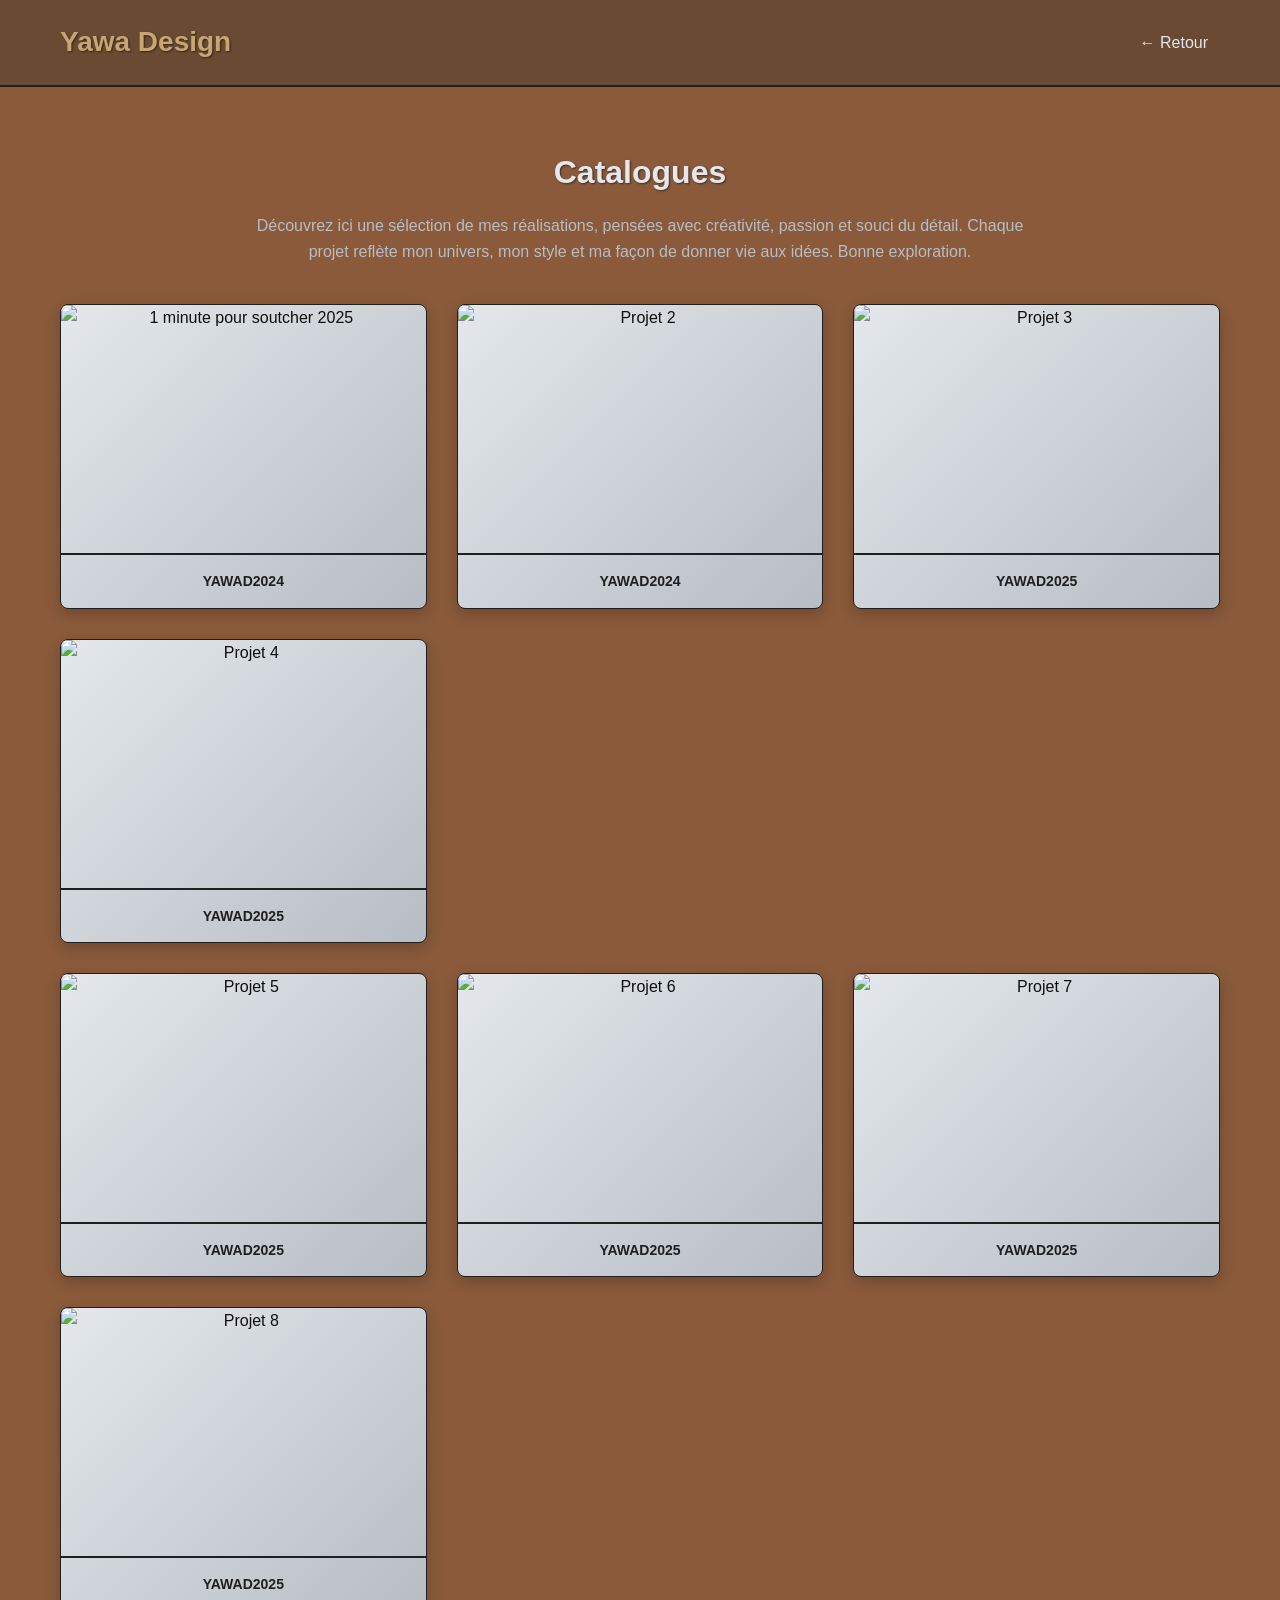
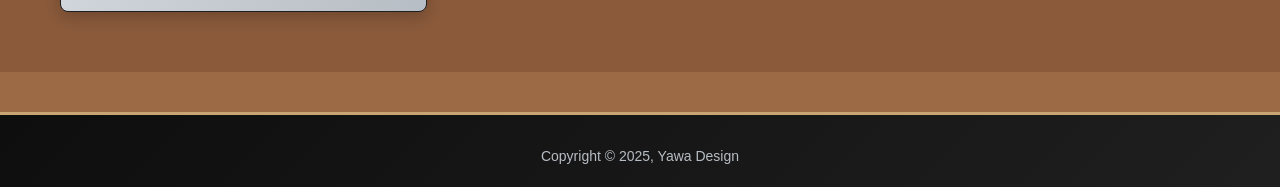
==== indexe1.html @ ac6c80ab "Add files via upload" ====
<!DOCTYPE html>
<html lang="fr">
<head>
    <meta charset="UTF-8">
    <meta name="viewport" content="width=device-width, initial-scale=1.0">
    <title>Yawa Design - Portfolio</title>
    <link rel="stylesheet" href="style1.css">
</head>
<body>
    <!-- En-tête -->
    <header>
        <div class="container">
            <div class="header-content">
                <div class="logo">Yawa Design</div>
                <a href="index.html" class="nav-back">
                    ← Retour
                </a>
            </div>
        </div>
    </header>

    <!-- Section Portfolio -->
    <section class="new-arrivals">
        <div class="container">
            <h2 class="section-title">Catalogues</h2>
            <p class="section-subtitle">Découvrez ici une sélection de mes réalisations, pensées avec créativité, passion et souci du détail. Chaque projet reflète mon univers, mon style et ma façon de donner vie aux idées. Bonne exploration.</p>
            
            <div class="products-grid">
                <!-- Projet 1 -->
                <div class="product-card" onclick="openLightbox(0)">
                    <div class="product-image">
                        <img src="flyers/1-minute-pour-soutcher-2025.jpg" alt="1 minute pour soutcher 2025">
                    </div>
                    <div class="product-info">
                        <div class="product-code">YAWAD2024</div>
                    </div>
                </div>
                
                <!-- Projet 2 -->
                <div class="product-card" onclick="openLightbox(1)">
                    <div class="product-image">
                        <img src="flyers/2.jpg" alt="Projet 2">
                    </div>
                    <div class="product-info">
                        <div class="product-code">YAWAD2024</div>
                    </div>
                </div>
                
                <!-- Projet 3 -->
                <div class="product-card" onclick="openLightbox(2)">
                    <div class="product-image">
                        <img src="flyers/3.jpg" alt="Projet 3">
                    </div>
                    <div class="product-info">
                        <div class="product-code">YAWAD2025</div>
                    </div>
                </div>
                
                <!-- Projet 4 -->
                <div class="product-card" onclick="openLightbox(3)">
                    <div class="product-image">
                        <img src="flyers/4.jpg" alt="Projet 4">
                    </div>
                    <div class="product-info">
                        <div class="product-code">YAWAD2025</div>
                    </div>
                </div>
            </div>
            
            <div class="products-grid">
                <!-- Projet 5 -->
                <div class="product-card" onclick="openLightbox(4)">
                    <div class="product-image">
                        <img src="flyers/5.jpg" alt="Projet 5">
                    </div>
                    <div class="product-info">
                        <div class="product-code">YAWAD2025</div>
                    </div>
                </div>
                
                <!-- Projet 6 -->
                <div class="product-card" onclick="openLightbox(5)">
                    <div class="product-image">
                        <img src="flyers/6.jpg" alt="Projet 6">
                    </div>
                    <div class="product-info">
                        <div class="product-code">YAWAD2025</div>
                    </div>
                </div>
                
                <!-- Projet 7 -->
                <div class="product-card" onclick="openLightbox(6)">
                    <div class="product-image">
                        <img src="flyers/7.png" alt="Projet 7">
                    </div>
                    <div class="product-info">
                        <div class="product-code">YAWAD2025</div>
                    </div>
                </div>
                
                <!-- Projet 8 -->
                <div class="product-card" onclick="openLightbox(7)">
                    <div class="product-image">
                        <img src="flyers/YNNOTECH.jpg" alt="Projet 8">
                    </div>
                    <div class="product-info">
                        <div class="product-code">YAWAD2025</div>
                    </div>
                </div>
            </div>
        </div>
    </section>

    <!-- Lightbox -->
    <div class="lightbox" id="lightbox">
        <div class="lightbox-content">
            <img id="lightbox-img" src="" alt="">
            <button class="lightbox-close" onclick="closeLightbox()">&times;</button>
            <div class="lightbox-nav">
                <button class="lightbox-prev" onclick="changeImage(-1)">&#10094;</button>
                <button class="lightbox-next" onclick="changeImage(1)">&#10095;</button>
            </div>
        </div>
    </div>

    <!-- Pied de page -->
    <footer>
        <div class="container">
            <div class="footer-bottom">
                <p>Copyright © 2025, Yawa Design</p>
            </div>
        </div>
    </footer>

    <script src="script.js"></script>
</body>
</html>
---- style1.css ----
/* Styles généraux */
* {
    margin: 0;
    padding: 0;
    box-sizing: border-box;
    font-family: 'Segoe UI', Tahoma, Geneva, Verdana, sans-serif;
}

body {
    background-color: #9C6B45; /* Marron chaud */
    color: #0E0E0E; /* Noir */
    line-height: 1.6;
}

.container {
    max-width: 1200px;
    margin: 0 auto;
    padding: 0 20px;
}

/* En-tête */
header {
    background-color: #6A4A32; /* Brun foncé */
    box-shadow: 0 2px 10px rgba(0,0,0,0.3);
    padding: 20px 0;
    border-bottom: 2px solid #1F1F1F; /* Gris très foncé */
}

.header-content {
    display: flex;
    justify-content: space-between;
    align-items: center;
}

.logo {
    font-size: 28px;
    font-weight: bold;
    color: #C8A573; /* Beige doré */
    text-shadow: 1px 1px 2px rgba(0,0,0,0.5);
}

.nav-back {
    color: #E4E8EC; /* Blanc cassé */
    text-decoration: none;
    font-weight: 500;
    transition: color 0.3s;
    padding: 8px 12px;
    border-radius: 4px;
}

.nav-back:hover {
    color: #C8A573; /* Beige doré */
    background-color: rgba(0,0,0,0.2);
}

/* Section Portfolio */
.new-arrivals {
    padding: 60px 0;
    background-color: #8A5A3B; /* Marron chaud plus foncé */
    text-align: center;
}

.section-title {
    font-size: 32px;
    margin-bottom: 15px;
    color: #E4E8EC; /* Blanc cassé */
    text-shadow: 1px 1px 2px rgba(0,0,0,0.5);
}

.section-subtitle {
    color: #B7BDC4; /* Gris moyen */
    margin-bottom: 40px;
    max-width: 800px;
    margin-left: auto;
    margin-right: auto;
    line-height: 1.6;
}

.products-grid {
    display: grid;
    grid-template-columns: repeat(auto-fill, minmax(280px, 1fr));
    gap: 30px;
    margin-top: 30px;
}

.product-card {
    background: linear-gradient(135deg, #E4E8EC 0%, #B7BDC4 100%); /* Blanc cassé vers gris moyen */
    border-radius: 8px;
    overflow: hidden;
    box-shadow: 0 5px 15px rgba(0,0,0,0.2);
    transition: transform 0.3s, box-shadow 0.3s;
    border: 1px solid #1F1F1F; /* Gris très foncé */
    cursor: pointer;
}

.product-card:hover {
    transform: translateY(-5px);
    box-shadow: 0 10px 25px rgba(0,0,0,0.3);
}

.product-image {
    height: 250px;
    overflow: hidden;
    display: flex;
    align-items: center;
    justify-content: center;
    border-bottom: 2px solid #1F1F1F; /* Gris très foncé */
}

.product-image img {
    width: 100%;
    height: 100%;
    object-fit: cover;
    transition: transform 0.5s;
}

.product-card:hover .product-image img {
    transform: scale(1.05);
}

.product-info {
    padding: 15px;
}

.product-code {
    color: #1F1F1F; /* Gris très foncé */
    font-size: 14px;
    font-weight: 600;
    text-align: center;
}

/* Lightbox */
.lightbox {
    display: none;
    position: fixed;
    top: 0;
    left: 0;
    width: 100%;
    height: 100%;
    background-color: rgba(0, 0, 0, 0.95);
    z-index: 1000;
    justify-content: center;
    align-items: center;
    opacity: 0;
    transition: opacity 0.3s ease;
}

.lightbox.active {
    display: flex;
    opacity: 1;
}

.lightbox-content {
    max-width: 90%;
    max-height: 90%;
    position: relative;
    display: flex;
    justify-content: center;
    align-items: center;
}

.lightbox-content img {
    max-width: 100%;
    max-height: 90vh;
    border-radius: 8px;
    box-shadow: 0 0 25px rgba(0,0,0,0.5);
    object-fit: contain;
}

.lightbox-close {
    position: absolute;
    top: -50px;
    right: 0;
    color: #E4E8EC; /* Blanc cassé */
    font-size: 35px;
    font-weight: bold;
    cursor: pointer;
    background: none;
    border: none;
    transition: color 0.3s;
    width: 40px;
    height: 40px;
    display: flex;
    align-items: center;
    justify-content: center;
}

.lightbox-close:hover {
    color: #C8A573; /* Beige doré */
}

.lightbox-nav {
    position: absolute;
    top: 50%;
    width: 100%;
    display: flex;
    justify-content: space-between;
    transform: translateY(-50%);
    padding: 0 20px;
}

.lightbox-prev, .lightbox-next {
    background-color: rgba(106, 74, 50, 0.8); /* Brun foncé avec transparence */
    color: #E4E8EC; /* Blanc cassé */
    border: none;
    width: 50px;
    height: 50px;
    border-radius: 50%;
    font-size: 20px;
    cursor: pointer;
    display: flex;
    justify-content: center;
    align-items: center;
    transition: all 0.3s;
    border: 2px solid #C8A573; /* Beige doré */
}

.lightbox-prev:hover, .lightbox-next:hover {
    background-color: #C8A573; /* Beige doré */
    color: #0E0E0E; /* Noir */
    transform: scale(1.1);
}

/* Pied de page */
footer {
    background: linear-gradient(135deg, #0E0E0E 0%, #1F1F1F 100%); /* Noir vers gris très foncé */
    color: #E4E8EC; /* Blanc cassé */
    padding: 30px 0 20px;
    border-top: 3px solid #C8A573; /* Beige doré */
    margin-top: 40px;
}

.footer-bottom {
    text-align: center;
    color: #B7BDC4; /* Gris moyen */
    font-size: 14px;
}

/* Responsive */
@media (max-width: 768px) {
    .header-content {
        flex-direction: column;
        text-align: center;
        gap: 15px;
    }
    
    .products-grid {
        grid-template-columns: repeat(auto-fill, minmax(250px, 1fr));
        gap: 20px;
    }
    
    .section-title {
        font-size: 28px;
    }
    
    .section-subtitle {
        font-size: 14px;
        padding: 0 15px;
    }
    
    .product-image {
        height: 200px;
    }
    
    .lightbox-prev, .lightbox-next {
        width: 40px;
        height: 40px;
        font-size: 16px;
    }
    
    .lightbox-close {
        top: -40px;
        font-size: 30px;
    }
}

@media (max-width: 480px) {
    .products-grid {
        grid-template-columns: 1fr;
    }
    
    .logo {
        font-size: 24px;
    }
    
    .section-title {
        font-size: 24px;
    }
    
    .product-image {
        height: 180px;
    }
    
    .lightbox-content {
        max-width: 95%;
    }
    
    .lightbox-prev, .lightbox-next {
        width: 35px;
        height: 35px;
        font-size: 14px;
    }
}

/* Animation pour le chargement des images */
@keyframes fadeIn {
    from { opacity: 0; }
    to { opacity: 1; }
}

.lightbox-content img {
    animation: fadeIn 0.3s ease;
}

/* Amélioration de l'accessibilité */
.lightbox-close:focus,
.lightbox-prev:focus,
.lightbox-next:focus {
    outline: 2px solid #C8A573;
    outline-offset: 2px;
}

.product-card:focus {
    outline: 2px solid #C8A573;
    outline-offset: 4px;
}
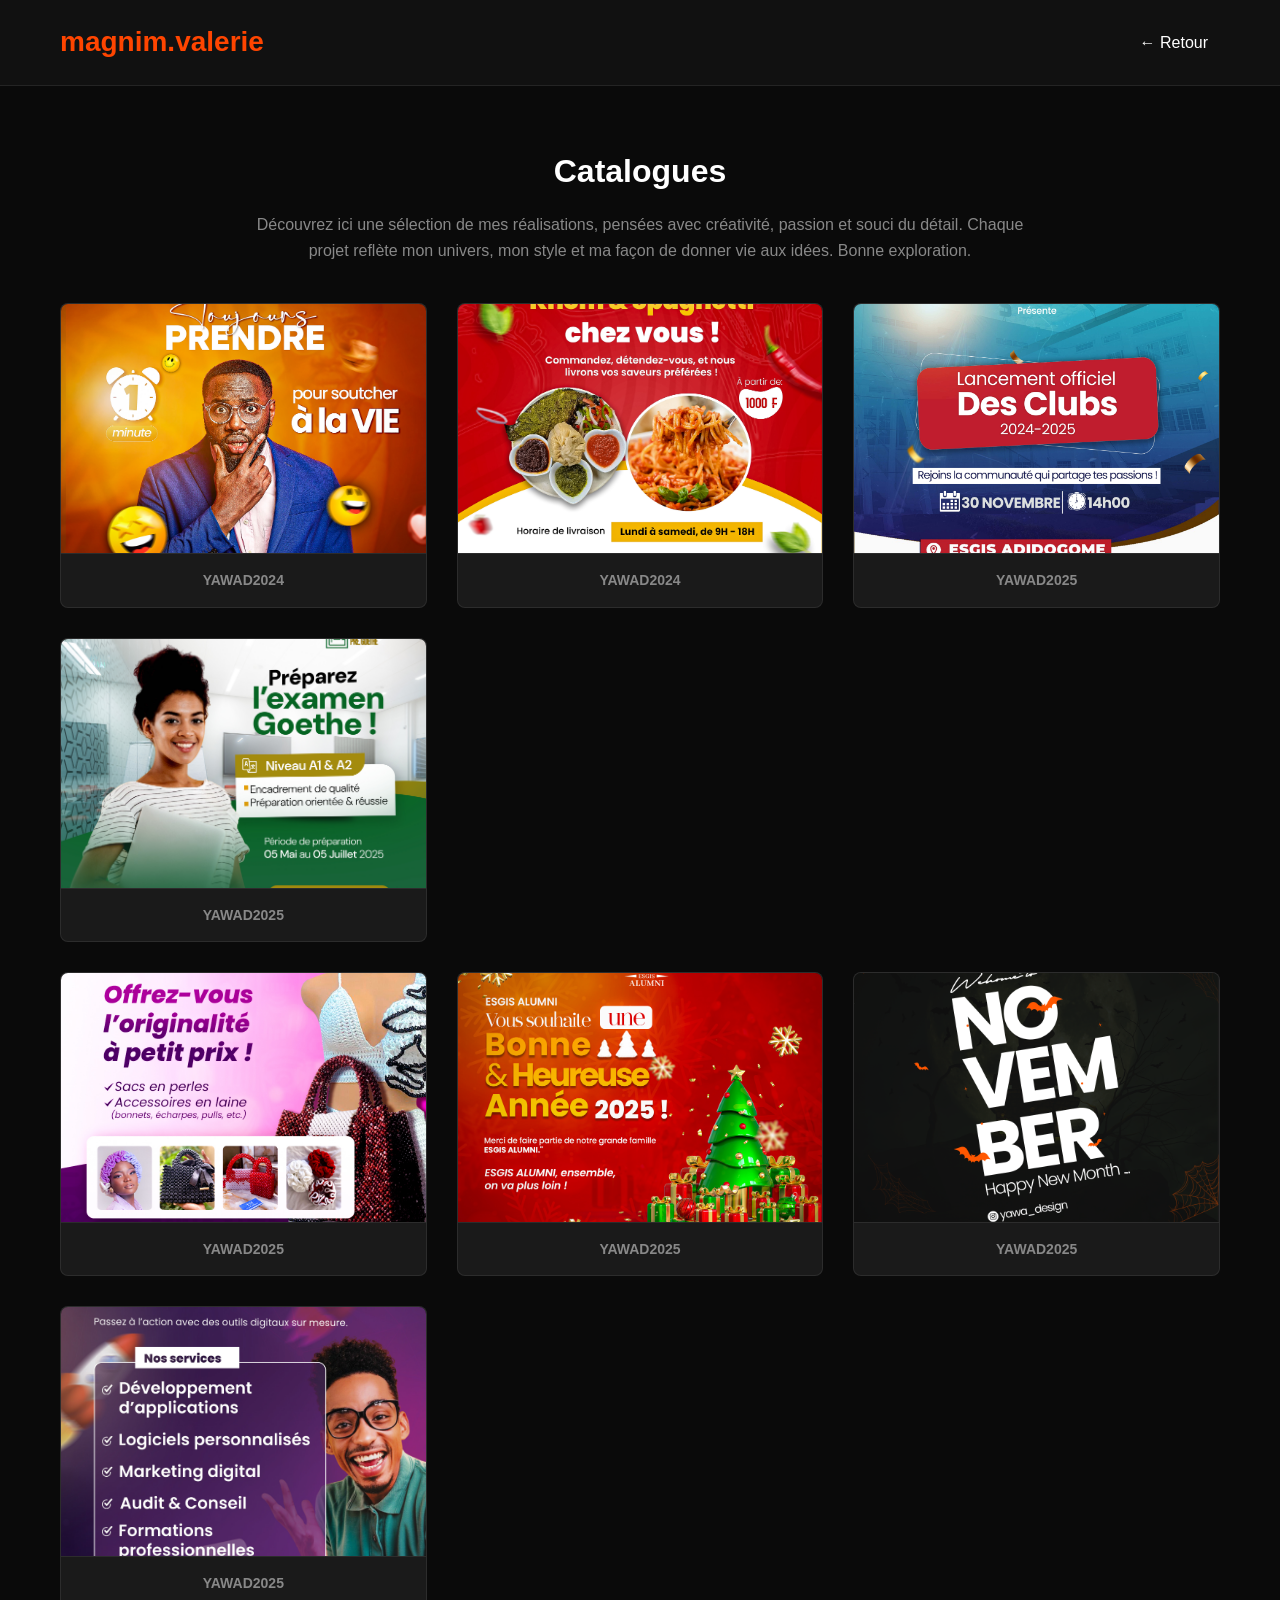
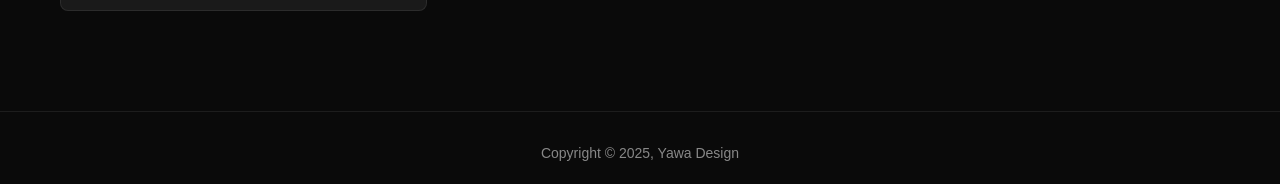
==== commit 8ebdd86c: "Modification du site" ====
--- a/indexe1.html
+++ b/indexe1.html
@@ -3,7 +3,7 @@
 <head>
     <meta charset="UTF-8">
     <meta name="viewport" content="width=device-width, initial-scale=1.0">
-    <title>Yawa Design - Portfolio</title>
+    <title>magnim.valerie - Portfolio</title>
     <link rel="stylesheet" href="style1.css">
 </head>
 <body>
@@ -11,7 +11,7 @@
     <header>
         <div class="container">
             <div class="header-content">
-                <div class="logo">Yawa Design</div>
+                <div class="logo">magnim.valerie</div>
                 <a href="index.html" class="nav-back">
                     ← Retour
                 </a>
--- a/style1.css
+++ b/style1.css
@@ -7,8 +7,8 @@
 }
 
 body {
-    background-color: #9C6B45; /* Marron chaud */
-    color: #0E0E0E; /* Noir */
+    background-color: #0a0a0a; /* Noir profond */
+    color: #ffffff; /* Blanc */
     line-height: 1.6;
 }
 
@@ -20,10 +20,10 @@
 
 /* En-tête */
 header {
-    background-color: #6A4A32; /* Brun foncé */
-    box-shadow: 0 2px 10px rgba(0,0,0,0.3);
+    background-color: #111111; /* Fond secondaire */
+    box-shadow: none;
     padding: 20px 0;
-    border-bottom: 2px solid #1F1F1F; /* Gris très foncé */
+    border-bottom: 1px solid rgba(255,255,255,0.08); /* Bordure fine */
 }
 
 .header-content {
@@ -35,12 +35,12 @@
 .logo {
     font-size: 28px;
     font-weight: bold;
-    color: #C8A573; /* Beige doré */
-    text-shadow: 1px 1px 2px rgba(0,0,0,0.5);
+    color: #ff4500; /* Orange accent */
+    text-shadow: none;
 }
 
 .nav-back {
-    color: #E4E8EC; /* Blanc cassé */
+    color: #ffffff; /* Blanc */
     text-decoration: none;
     font-weight: 500;
     transition: color 0.3s;
@@ -49,26 +49,27 @@
 }
 
 .nav-back:hover {
-    color: #C8A573; /* Beige doré */
-    background-color: rgba(0,0,0,0.2);
+    color: #ff4500; /* Orange accent */
+    background-color: rgba(255,69,0,0.1);
 }
 
 /* Section Portfolio */
 .new-arrivals {
     padding: 60px 0;
-    background-color: #8A5A3B; /* Marron chaud plus foncé */
+    background-color: #0a0a0a; /* Noir profond */
     text-align: center;
 }
 
 .section-title {
     font-size: 32px;
     margin-bottom: 15px;
-    color: #E4E8EC; /* Blanc cassé */
-    text-shadow: 1px 1px 2px rgba(0,0,0,0.5);
+    color: #ffffff; /* Blanc pur */
+    text-shadow: none;
+    font-weight: 900;
 }
 
 .section-subtitle {
-    color: #B7BDC4; /* Gris moyen */
+    color: #888888; /* Gris texte */
     margin-bottom: 40px;
     max-width: 800px;
     margin-left: auto;
@@ -84,18 +85,18 @@
 }
 
 .product-card {
-    background: linear-gradient(135deg, #E4E8EC 0%, #B7BDC4 100%); /* Blanc cassé vers gris moyen */
+    background: #1a1a1a; /* Fond dark */
     border-radius: 8px;
     overflow: hidden;
-    box-shadow: 0 5px 15px rgba(0,0,0,0.2);
-    transition: transform 0.3s, box-shadow 0.3s;
-    border: 1px solid #1F1F1F; /* Gris très foncé */
+    box-shadow: none;
+    transition: transform 0.3s, border-color 0.3s;
+    border: 1px solid rgba(255,255,255,0.08); /* Bordure fine */
     cursor: pointer;
 }
 
 .product-card:hover {
     transform: translateY(-5px);
-    box-shadow: 0 10px 25px rgba(0,0,0,0.3);
+    border-color: #ff4500;
 }
 
 .product-image {
@@ -104,7 +105,7 @@
     display: flex;
     align-items: center;
     justify-content: center;
-    border-bottom: 2px solid #1F1F1F; /* Gris très foncé */
+    border-bottom: 1px solid rgba(255,255,255,0.08); /* Bordure fine */
 }
 
 .product-image img {
@@ -123,7 +124,7 @@
 }
 
 .product-code {
-    color: #1F1F1F; /* Gris très foncé */
+    color: #888888; /* Gris texte */
     font-size: 14px;
     font-weight: 600;
     text-align: center;
@@ -137,7 +138,7 @@
     left: 0;
     width: 100%;
     height: 100%;
-    background-color: rgba(0, 0, 0, 0.95);
+    background-color: rgba(10, 10, 10, 0.98);
     z-index: 1000;
     justify-content: center;
     align-items: center;
@@ -163,7 +164,8 @@
     max-width: 100%;
     max-height: 90vh;
     border-radius: 8px;
-    box-shadow: 0 0 25px rgba(0,0,0,0.5);
+    box-shadow: none;
+    border: 1px solid rgba(255,255,255,0.08);
     object-fit: contain;
 }
 
@@ -171,7 +173,7 @@
     position: absolute;
     top: -50px;
     right: 0;
-    color: #E4E8EC; /* Blanc cassé */
+    color: #ffffff; /* Blanc */
     font-size: 35px;
     font-weight: bold;
     cursor: pointer;
@@ -186,7 +188,7 @@
 }
 
 .lightbox-close:hover {
-    color: #C8A573; /* Beige doré */
+    color: #ff4500; /* Orange accent */
 }
 
 .lightbox-nav {
@@ -200,9 +202,9 @@
 }
 
 .lightbox-prev, .lightbox-next {
-    background-color: rgba(106, 74, 50, 0.8); /* Brun foncé avec transparence */
-    color: #E4E8EC; /* Blanc cassé */
-    border: none;
+    background-color: rgba(17, 17, 17, 0.9); /* Fond dark avec transparence */
+    color: #ffffff; /* Blanc */
+    border: 1px solid rgba(255,255,255,0.15);
     width: 50px;
     height: 50px;
     border-radius: 50%;
@@ -212,27 +214,27 @@
     justify-content: center;
     align-items: center;
     transition: all 0.3s;
-    border: 2px solid #C8A573; /* Beige doré */
 }
 
 .lightbox-prev:hover, .lightbox-next:hover {
-    background-color: #C8A573; /* Beige doré */
-    color: #0E0E0E; /* Noir */
+    background-color: #ff4500; /* Orange accent */
+    color: #ffffff;
+    border-color: #ff4500;
     transform: scale(1.1);
 }
 
 /* Pied de page */
 footer {
-    background: linear-gradient(135deg, #0E0E0E 0%, #1F1F1F 100%); /* Noir vers gris très foncé */
-    color: #E4E8EC; /* Blanc cassé */
+    background: #0a0a0a; /* Noir profond */
+    color: #ffffff; /* Blanc */
     padding: 30px 0 20px;
-    border-top: 3px solid #C8A573; /* Beige doré */
+    border-top: 1px solid rgba(255,255,255,0.08); /* Bordure fine */
     margin-top: 40px;
 }
 
 .footer-bottom {
     text-align: center;
-    color: #B7BDC4; /* Gris moyen */
+    color: #888888; /* Gris texte */
     font-size: 14px;
 }
 
@@ -316,11 +318,11 @@
 .lightbox-close:focus,
 .lightbox-prev:focus,
 .lightbox-next:focus {
-    outline: 2px solid #C8A573;
+    outline: 2px solid #ff4500;
     outline-offset: 2px;
 }
 
 .product-card:focus {
-    outline: 2px solid #C8A573;
+    outline: 2px solid #ff4500;
     outline-offset: 4px;
 }
